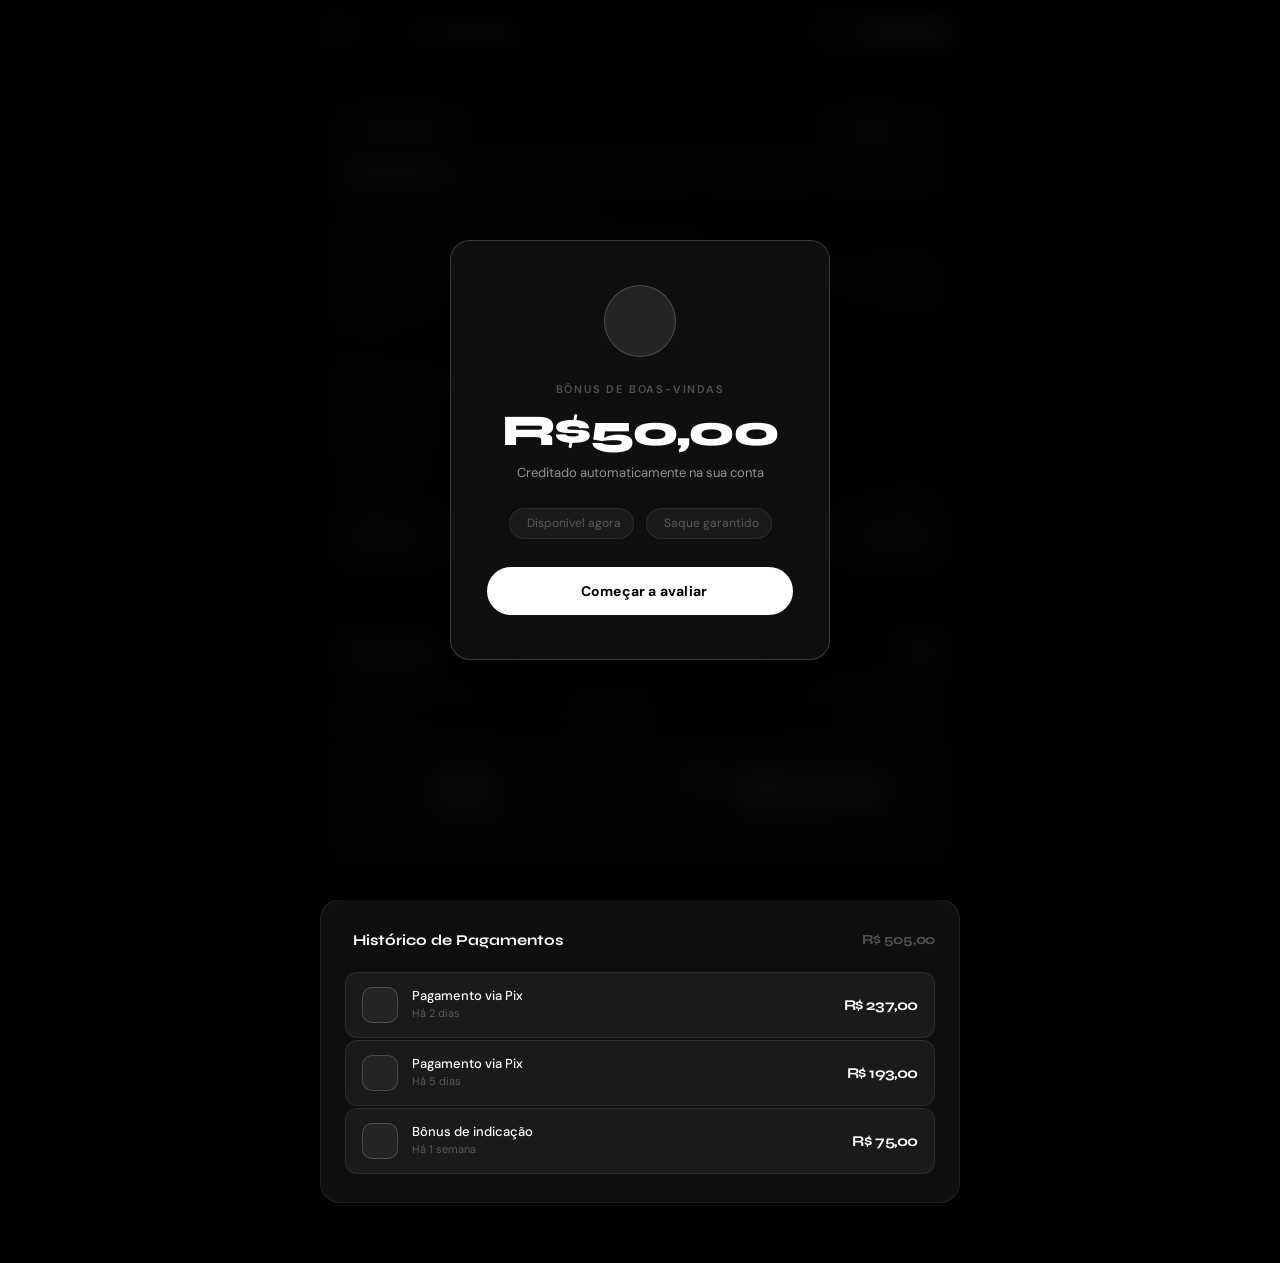
==== index.html @ 30e19999 "att" ====
<!DOCTYPE html>
<html lang="pt-BR">
<head>
  <meta charset="UTF-8" />
  <meta name="viewport" content="width=device-width, initial-scale=1.0" />
  <title>Pesquisa Premiada</title>

  <!-- Google Fonts -->
  <link rel="preconnect" href="https://fonts.googleapis.com" />
  <link rel="preconnect" href="https://fonts.gstatic.com" crossorigin />
  <link href="https://fonts.googleapis.com/css2?family=Syne:wght@400;600;700;800&family=DM+Sans:wght@300;400;500;600&display=swap" rel="stylesheet" />

  <!-- Font Awesome -->
  <link rel="stylesheet" href="https://cdnjs.cloudflare.com/ajax/libs/font-awesome/6.5.0/css/all.min.css" />

  <!-- Remix Icons -->
  <link rel="stylesheet" href="https://cdn.jsdelivr.net/npm/remixicon@4.2.0/fonts/remixicon.css" />

  <!-- Lucide -->
  <script src="https://unpkg.com/lucide@latest/dist/umd/lucide.js"></script>

  <link rel="stylesheet" href="styles.css" />
</head>
<body>

  <!-- ===== HEADER ===== -->
  <header class="header" id="header">
    <div class="header-inner">
      <div class="logo">
        <span class="logo-icon"><i class="ri-medal-line"></i></span>
        <span class="logo-text">Pesquisa <strong>Premiada</strong></span>
      </div>
      <div class="header-right">
        <div class="balance-pill">
          <i class="ri-coin-line balance-icon"></i>
          <span class="balance-label">Saldo</span>
          <span class="balance-amount" id="balanceDisplay">R$50,00</span>
        </div>
      </div>
    </div>
  </header>

  <!-- ===== BONUS POPUP ===== -->
  <div class="overlay" id="bonusOverlay">
    <div class="modal bonus-modal">
      <div class="modal-icon-wrap">
        <i class="ri-gift-2-line"></i>
      </div>
      <p class="modal-label">Bônus de boas-vindas</p>
      <h2 class="modal-amount">R$50,00</h2>
      <p class="modal-sub">Creditado automaticamente na sua conta</p>
      <div class="modal-info-row">
        <div class="modal-info-item">
          <i class="ri-time-line"></i>
          <span>Disponível agora</span>
        </div>
        <div class="modal-info-item">
          <i class="ri-shield-check-line"></i>
          <span>Saque garantido</span>
        </div>
      </div>
      <button class="btn-primary" id="bonusCloseBtn">
        <i class="ri-arrow-right-line"></i>
        Começar a avaliar
      </button>
    </div>
  </div>

  <!-- ===== PER-EVAL REWARD MODAL ===== -->
  <div class="overlay hidden" id="rewardOverlay">
    <div class="modal reward-modal">
      <div class="modal-icon-wrap reward-icon">
        <i class="ri-money-dollar-circle-line"></i>
      </div>
      <p class="modal-label">Saldo atualizado</p>
      <h2 class="modal-amount" id="rewardAmount">R$00,00</h2>
      <p class="modal-sub">Você recebeu pela avaliação</p>
      <div class="reward-progress-mini">
        <div class="rpm-track">
          <div class="rpm-fill" id="rpmFill"></div>
        </div>
        <p class="rpm-label" id="rpmLabel">Avaliação <span id="rpmCurrent">1</span> de 5</p>
      </div>
      <button class="btn-primary" id="rewardCloseBtn">
        <i class="ri-arrow-right-line"></i>
        Próxima avaliação
      </button>
    </div>
  </div>

  <!-- ===== MILESTONE REWARD SCREEN (after 5 evals) ===== -->
  <div class="overlay hidden" id="milestoneOverlay">
    <div class="modal milestone-modal">
      <div class="confetti-container" id="confettiContainer"></div>
      <div class="milestone-badge">
        <i class="ri-award-line"></i>
        <span>5 AVALIAÇÕES CONCLUÍDAS</span>
      </div>
      <div class="modal-icon-wrap milestone-icon">
        <i class="ri-trophy-line"></i>
      </div>
      <h1 class="milestone-title">PARABÉNS!</h1>
      <p class="milestone-subtitle">Seu saldo subiu!</p>
      <div class="milestone-amount-box">
        <p class="milestone-amount-label">Saldo acumulado</p>
        <h2 class="milestone-big-amount" id="milestoneAmount">R$0,00</h2>
      </div>
      <p class="milestone-desc" id="milestoneDesc">
        Você acaba de ganhar <strong id="milestoneEarned">R$0,00</strong> por ter avaliado empresas na plataforma.
      </p>
      <p class="milestone-continue-hint">Para realizar seu saque, continue avaliando!</p>
      <button class="btn-milestone" id="milestoneContinueBtn">
        <i class="ri-arrow-right-circle-line"></i>
        CONTINUAR E GANHAR
      </button>
      <div class="urgency-strip">
        <i class="ri-time-line"></i>
        <span>Seu crédito expira hoje</span>
      </div>
    </div>
  </div>

  <!-- ===== GOAL COMPLETED SCREEN (after 10 evals) ===== -->
  <div class="overlay hidden" id="goalOverlay">
    <div class="modal goal-modal">
      <div class="confetti-container" id="goalConfettiContainer"></div>
      <div class="goal-badge">
        <i class="ri-checkbox-circle-line"></i>
        <span>META BATIDA</span>
      </div>
      <div class="modal-icon-wrap goal-icon">
        <i class="ri-trophy-fill"></i>
      </div>
      <h1 class="goal-title">META BATIDA</h1>
      <p class="goal-subtitle">Saque disponível</p>
      <div class="goal-amount-box">
        <p class="goal-amount-label">Total disponível para saque</p>
        <h2 class="goal-big-amount" id="goalAmount">R$0,00</h2>
        <div class="goal-verified">
          <i class="ri-shield-check-line"></i>
          <span>Valor verificado e aprovado</span>
        </div>
      </div>
      <p class="goal-msg">Você atingiu o valor mínimo para saque. Seu dinheiro está disponível agora!</p>
      <button class="btn-withdraw" id="withdrawBtn">
        <i class="ri-bank-card-2-line"></i>
        SACAR AGORA
      </button>
      <button class="btn-continue-goal" id="goalContinueBtn">
        <i class="ri-add-line"></i>
        Continuar avaliando para ganhar mais
      </button>
    </div>
  </div>

  <!-- ===== LOADING OVERLAY (checkout redirect) ===== -->
  <div class="overlay hidden" id="loadingOverlay">
    <div class="loading-content">
      <div class="loading-ring">
        <div></div><div></div><div></div><div></div>
      </div>
      <p class="loading-title">Processando seu saque</p>
      <p class="loading-sub">Aguarde, estamos liberando seu valor...</p>
      <div class="loading-steps">
        <div class="lstep active" id="lstep1">
          <div class="lstep-dot"></div>
          <span>Verificando identidade</span>
        </div>
        <div class="lstep" id="lstep2">
          <div class="lstep-dot"></div>
          <span>Confirmando saldo</span>
        </div>
        <div class="lstep" id="lstep3">
          <div class="lstep-dot"></div>
          <span>Iniciando transferência</span>
        </div>
      </div>
    </div>
  </div>

  <!-- ===== MAIN ===== -->
  <main class="main-wrapper">

    <!-- EVALUATION CARD -->
    <section class="eval-card" id="evalCard">
      <div class="eval-header">
        <span class="eval-badge">
          <i class="ri-survey-line"></i>
          Avaliação
        </span>
        <div class="eval-header-right">
          <span class="eval-cycle-tag" id="evalCycleTag">Ciclo 1</span>
          <span class="eval-counter" id="evalCounter">1 / 5</span>
        </div>
      </div>

      <!-- CYCLE MINI PROGRESS -->
      <div class="cycle-progress">
        <div class="cycle-dots" id="cycleDots">
          <span class="cdot" data-pos="1"></span>
          <span class="cdot" data-pos="2"></span>
          <span class="cdot" data-pos="3"></span>
          <span class="cdot" data-pos="4"></span>
          <span class="cdot" data-pos="5"></span>
        </div>
        <p class="cycle-hint">Complete 5 avaliações para liberar recompensa</p>
      </div>

      <div class="product-block">
        <div class="product-img-wrap">
          <img src="" alt="Produto" id="productImage" class="product-img" />
          <div class="product-img-skeleton" id="imgSkeleton"></div>
        </div>
        <div class="product-info">
          <p class="product-category" id="productCategory">Categoria</p>
          <h2 class="product-name" id="productName">Carregando...</h2>
          <p class="product-desc" id="productDesc">Descrição do produto aparecerá aqui.</p>
          <div class="product-reward-hint">
            <i class="ri-coins-line"></i>
            <span>Ganhe até <strong id="potentialReward">R$45,00</strong> por esta avaliação</span>
          </div>
        </div>
      </div>

      <!-- STAR RATING -->
      <div class="rating-block">
        <p class="section-label">Como você avalia este produto?</p>
        <div class="stars-row" id="starsRow">
          <span class="star" data-value="1"><i class="ri-star-line"></i></span>
          <span class="star" data-value="2"><i class="ri-star-line"></i></span>
          <span class="star" data-value="3"><i class="ri-star-line"></i></span>
          <span class="star" data-value="4"><i class="ri-star-line"></i></span>
          <span class="star" data-value="5"><i class="ri-star-line"></i></span>
        </div>
        <p class="rating-hint" id="ratingHint">Toque em uma estrela para avaliar</p>
      </div>

      <!-- DYNAMIC QUESTIONS -->
      <div class="questions-block hidden" id="questionsBlock"></div>

      <!-- SUBMIT -->
      <button class="btn-submit" id="submitBtn" disabled>
        <i class="ri-check-double-line"></i>
        <span>Enviar avaliação</span>
      </button>
    </section>

    <!-- PROGRESS SECTION -->
    <section class="progress-section" id="progressSection">
      <div class="progress-header">
        <span class="section-title">
          <i class="ri-bar-chart-grouped-line"></i>
          Progresso
        </span>
        <span class="progress-pct" id="progressPct">0%</span>
      </div>

      <div class="progress-track">
        <div class="progress-fill" id="progressFill" style="width:0%"></div>
        <div class="progress-milestone-marker" style="left:50%">
          <span class="pmm-label">Recompensa</span>
        </div>
      </div>

      <div class="progress-stages">
        <span class="stage active" id="stage0">
          <i class="ri-flag-line"></i> Início
        </span>
        <span class="stage" id="stage1">
          <i class="ri-loader-4-line"></i> Em progresso
        </span>
        <span class="stage" id="stage2">
          <i class="ri-bank-card-2-line"></i> Saque liberado
        </span>
      </div>

      <!-- CIRCULAR METERS -->
      <div class="meters-row">
        <div class="meter-card">
          <svg class="circle-svg" viewBox="0 0 80 80">
            <circle class="circle-bg" cx="40" cy="40" r="32"/>
            <circle class="circle-fg" id="circleEval" cx="40" cy="40" r="32"
              stroke-dasharray="201 201" stroke-dashoffset="201"/>
          </svg>
          <div class="meter-label">
            <span class="meter-val" id="meterEvalPct">0%</span>
            <span class="meter-sub">Avaliações</span>
          </div>
        </div>
        <div class="meter-card">
          <svg class="circle-svg" viewBox="0 0 80 80">
            <circle class="circle-bg" cx="40" cy="40" r="32"/>
            <circle class="circle-fg" id="circleEarn" cx="40" cy="40" r="32"
              stroke-dasharray="201 201" stroke-dashoffset="201"/>
          </svg>
          <div class="meter-label">
            <span class="meter-val" id="meterEarnVal">R$0</span>
            <span class="meter-sub">Ganhos</span>
          </div>
        </div>
      </div>

      <!-- WITHDRAW SECTION (hidden until goal) -->
      <div class="withdraw-section hidden" id="withdrawSection">
        <div class="withdraw-banner" id="withdrawBannerBtn">
          <div class="wb-left">
            <div class="wb-icon">
              <i class="ri-bank-card-2-line"></i>
            </div>
            <div class="wb-info">
              <p class="wb-title">Saque Disponível</p>
              <p class="wb-sub" id="wbSub">Clique para sacar agora</p>
            </div>
          </div>
          <div class="wb-arrow">
            <i class="ri-arrow-right-s-line"></i>
          </div>
        </div>
      </div>

      <!-- CONTINUE BUTTON (shown after milestone) -->
      <button class="btn-continue-eval hidden" id="continueEvalBtn">
        <i class="ri-refresh-line"></i>
        Continuar Avaliando
      </button>
    </section>

    <!-- PAYMENT HISTORY -->
    <section class="history-section">
      <div class="history-header">
        <span class="section-title">
          <i class="ri-history-line"></i>
          Histórico de Pagamentos
        </span>
        <span class="history-total" id="historyTotal">R$505,00</span>
      </div>
      <ul class="history-list" id="historyList"></ul>
    </section>

  </main>

  <!-- LIVE NOTIFICATION STACK -->
  <div class="notif-stack" id="notifStack"></div>

  <script src="script.js"></script>
</body>
</html>
---- styles.css ----
/* =========================================
   PESQUISA PREMIADA — styles.css
   Theme: Premium Black & White SaaS
   ========================================= */

/* --- RESET & BASE --- */
*, *::before, *::after {
  box-sizing: border-box;
  margin: 0;
  padding: 0;
}

:root {
  --bg: #000000;
  --surface: #0f0f0f;
  --surface2: #1a1a1a;
  --surface3: #242424;
  --surface4: #2e2e2e;
  --border: rgba(255,255,255,0.08);
  --border-strong: rgba(255,255,255,0.18);
  --border-accent: rgba(255,255,255,0.35);
  --text: #ffffff;
  --text-secondary: rgba(255,255,255,0.55);
  --text-muted: rgba(255,255,255,0.28);
  --text-faint: rgba(255,255,255,0.14);
  --accent: #ffffff;
  --radius: 20px;
  --radius-sm: 12px;
  --radius-xs: 8px;
  --shadow: 0 8px 40px rgba(0,0,0,0.6);
  --shadow-lg: 0 24px 80px rgba(0,0,0,0.8);
  --shadow-xl: 0 40px 120px rgba(0,0,0,0.9);
  --font-display: 'Syne', sans-serif;
  --font-body: 'DM Sans', sans-serif;
  --transition: 0.25s cubic-bezier(0.4, 0, 0.2, 1);
  --transition-bounce: 0.4s cubic-bezier(0.34, 1.56, 0.64, 1);
}

html { scroll-behavior: smooth; }

body {
  background: var(--bg);
  color: var(--text);
  font-family: var(--font-body);
  font-size: 15px;
  line-height: 1.6;
  min-height: 100vh;
  overflow-x: hidden;
}

.hidden { display: none !important; }

/* =========================================
   HEADER
   ========================================= */
.header {
  position: fixed;
  top: 0;
  left: 0;
  right: 0;
  z-index: 100;
  background: rgba(0,0,0,0.90);
  backdrop-filter: blur(20px);
  -webkit-backdrop-filter: blur(20px);
  border-bottom: 1px solid var(--border);
}

.header-inner {
  max-width: 680px;
  margin: 0 auto;
  padding: 0 20px;
  height: 64px;
  display: flex;
  align-items: center;
  justify-content: space-between;
}

.logo {
  display: flex;
  align-items: center;
  gap: 10px;
}

.logo-icon {
  width: 36px;
  height: 36px;
  background: var(--surface2);
  border: 1px solid var(--border-strong);
  border-radius: 10px;
  display: flex;
  align-items: center;
  justify-content: center;
  font-size: 17px;
  color: var(--text);
}

.logo-text {
  font-family: var(--font-display);
  font-size: 16px;
  font-weight: 400;
  letter-spacing: -0.3px;
  color: var(--text-secondary);
}

.logo-text strong {
  color: var(--text);
  font-weight: 700;
}

.header-right {
  display: flex;
  align-items: center;
  gap: 10px;
}

.balance-pill {
  display: flex;
  align-items: center;
  gap: 8px;
  background: var(--surface2);
  border: 1px solid var(--border-strong);
  border-radius: 100px;
  padding: 7px 16px 7px 12px;
  transition: border-color var(--transition);
}

.balance-pill.bump {
  border-color: rgba(255,255,255,0.4);
}

.balance-icon {
  font-size: 15px;
  color: var(--text-secondary);
}

.balance-label {
  font-size: 11px;
  color: var(--text-muted);
  font-weight: 500;
  letter-spacing: 0.5px;
  text-transform: uppercase;
}

.balance-amount {
  font-family: var(--font-display);
  font-size: 15px;
  font-weight: 700;
  color: var(--text);
  letter-spacing: -0.3px;
  transition: all var(--transition);
}

.balance-amount.flash {
  color: #fff;
  text-shadow: 0 0 24px rgba(255,255,255,0.8);
}

/* =========================================
   OVERLAY & MODALS
   ========================================= */
.overlay {
  position: fixed;
  inset: 0;
  z-index: 500;
  background: rgba(0,0,0,0.88);
  backdrop-filter: blur(12px);
  -webkit-backdrop-filter: blur(12px);
  display: flex;
  align-items: center;
  justify-content: center;
  padding: 20px;
  animation: fadeIn 0.3s ease;
  overflow-y: auto;
}

@keyframes fadeIn {
  from { opacity: 0; }
  to   { opacity: 1; }
}

.modal {
  background: var(--surface);
  border: 1px solid var(--border-strong);
  border-radius: var(--radius);
  padding: 44px 36px;
  text-align: center;
  max-width: 380px;
  width: 100%;
  box-shadow: var(--shadow-lg);
  animation: modalIn 0.4s var(--transition-bounce);
  position: relative;
  overflow: hidden;
}

@keyframes modalIn {
  from { opacity: 0; transform: scale(0.82) translateY(24px); }
  to   { opacity: 1; transform: scale(1) translateY(0); }
}

.modal-icon-wrap {
  width: 72px;
  height: 72px;
  margin: 0 auto 24px;
  background: var(--surface3);
  border: 1px solid var(--border-strong);
  border-radius: 50%;
  display: flex;
  align-items: center;
  justify-content: center;
  font-size: 30px;
  color: var(--text);
}

.modal-icon-wrap.reward-icon {
  animation: pulseGlow 2s ease infinite;
}

@keyframes pulseGlow {
  0%, 100% { box-shadow: 0 0 0 0 rgba(255,255,255,0.15); }
  50%       { box-shadow: 0 0 0 18px rgba(255,255,255,0); }
}

.modal-label {
  font-size: 11px;
  font-weight: 600;
  letter-spacing: 1.8px;
  text-transform: uppercase;
  color: var(--text-muted);
  margin-bottom: 10px;
}

.modal-amount {
  font-family: var(--font-display);
  font-size: 44px;
  font-weight: 800;
  color: var(--text);
  letter-spacing: -2px;
  line-height: 1;
  margin-bottom: 10px;
}

.modal-sub {
  font-size: 13px;
  color: var(--text-secondary);
  margin-bottom: 24px;
}

.modal-info-row {
  display: flex;
  gap: 12px;
  margin-bottom: 28px;
  justify-content: center;
}

.modal-info-item {
  display: flex;
  align-items: center;
  gap: 5px;
  font-size: 12px;
  color: var(--text-muted);
  background: var(--surface2);
  border: 1px solid var(--border);
  border-radius: 100px;
  padding: 5px 12px;
}

/* REWARD MODAL mini progress */
.reward-progress-mini {
  margin-bottom: 24px;
}

.rpm-track {
  width: 100%;
  height: 4px;
  background: var(--surface3);
  border-radius: 100px;
  overflow: hidden;
  margin-bottom: 8px;
}

.rpm-fill {
  height: 100%;
  background: var(--text);
  border-radius: 100px;
  transition: width 0.6s ease;
}

.rpm-label {
  font-size: 12px;
  color: var(--text-muted);
  text-align: center;
}

/* =========================================
   BUTTONS
   ========================================= */
.btn-primary {
  display: inline-flex;
  align-items: center;
  justify-content: center;
  gap: 8px;
  background: var(--text);
  color: var(--bg);
  border: none;
  border-radius: 100px;
  padding: 15px 32px;
  font-family: var(--font-body);
  font-size: 14px;
  font-weight: 700;
  cursor: pointer;
  transition: all var(--transition);
  width: 100%;
  letter-spacing: 0.2px;
}

.btn-primary:hover {
  background: rgba(255,255,255,0.88);
  transform: translateY(-1px);
  box-shadow: 0 10px 28px rgba(255,255,255,0.14);
}

.btn-primary:active { transform: translateY(0); }

.btn-submit {
  display: flex;
  align-items: center;
  justify-content: center;
  gap: 10px;
  width: 100%;
  background: var(--text);
  color: var(--bg);
  border: none;
  border-radius: 100px;
  padding: 17px 32px;
  font-family: var(--font-body);
  font-size: 15px;
  font-weight: 700;
  cursor: pointer;
  transition: all var(--transition);
  letter-spacing: 0.3px;
}

.btn-submit:hover:not(:disabled) {
  background: rgba(255,255,255,0.88);
  transform: translateY(-1px);
  box-shadow: 0 10px 36px rgba(255,255,255,0.18);
}

.btn-submit:active:not(:disabled) { transform: translateY(0); }

.btn-submit:disabled {
  background: var(--surface3);
  color: var(--text-faint);
  cursor: not-allowed;
  transform: none;
  box-shadow: none;
}

/* =========================================
   MILESTONE MODAL
   ========================================= */
.milestone-modal, .goal-modal {
  max-width: 420px;
  padding: 40px 32px 36px;
}

.milestone-badge, .goal-badge {
  display: inline-flex;
  align-items: center;
  gap: 6px;
  font-size: 10px;
  font-weight: 700;
  letter-spacing: 2px;
  text-transform: uppercase;
  border-radius: 100px;
  padding: 6px 14px;
  margin-bottom: 24px;
}

.milestone-badge {
  background: var(--surface3);
  border: 1px solid var(--border-strong);
  color: var(--text-secondary);
}

.goal-badge {
  background: var(--text);
  color: var(--bg);
}

.milestone-icon, .goal-icon {
  width: 92px;
  height: 92px;
  font-size: 42px;
  margin: 0 auto 20px;
  animation: trophyBounce 2.5s ease infinite;
}

@keyframes trophyBounce {
  0%, 100% { transform: scale(1); box-shadow: 0 0 0 0 rgba(255,255,255,0.2); }
  50%       { transform: scale(1.06); box-shadow: 0 0 0 20px rgba(255,255,255,0); }
}

.milestone-title, .goal-title {
  font-family: var(--font-display);
  font-size: 32px;
  font-weight: 800;
  color: var(--text);
  letter-spacing: -3px;
  line-height: 1;
  margin-bottom: 6px;
}

.milestone-subtitle, .goal-subtitle {
  font-size: 15px;
  color: var(--text-secondary);
  font-weight: 500;
  margin-bottom: 28px;
}

.milestone-amount-box, .goal-amount-box {
  background: var(--surface2);
  border: 1px solid var(--border-strong);
  border-radius: var(--radius-sm);
  padding: 22px 24px;
  margin-bottom: 20px;
  width: 100%;
  position: relative;
}

.milestone-amount-label, .goal-amount-label {
  font-size: 11px;
  font-weight: 600;
  letter-spacing: 1.5px;
  text-transform: uppercase;
  color: var(--text-muted);
  margin-bottom: 8px;
}

.milestone-big-amount, .goal-big-amount {
  font-family: var(--font-display);
  font-size: 36px;
  font-weight: 800;
  color: var(--text);
  letter-spacing: -3px;
  line-height: 1;
}

.goal-verified {
  display: flex;
  align-items: center;
  justify-content: center;
  gap: 5px;
  font-size: 11px;
  color: var(--text-muted);
  margin-top: 10px;
}

.milestone-desc {
  font-size: 14px;
  color: var(--text-secondary);
  line-height: 1.6;
  margin-bottom: 10px;
}

.milestone-desc strong {
  color: var(--text);
}

.milestone-continue-hint {
  font-size: 13px;
  color: var(--text-muted);
  margin-bottom: 28px;
}

.goal-msg {
  font-size: 14px;
  color: var(--text-secondary);
  line-height: 1.6;
  margin-bottom: 28px;
}

.btn-milestone {
  display: inline-flex;
  align-items: center;
  justify-content: center;
  gap: 10px;
  background: var(--text);
  color: var(--bg);
  border: none;
  border-radius: 100px;
  padding: 18px 32px;
  font-family: var(--font-display);
  font-size: 15px;
  font-weight: 800;
  letter-spacing: 0.5px;
  cursor: pointer;
  transition: all var(--transition);
  width: 100%;
  margin-bottom: 16px;
}

.btn-milestone:hover {
  background: rgba(255,255,255,0.9);
  transform: translateY(-2px);
  box-shadow: 0 14px 44px rgba(255,255,255,0.22);
}

.btn-milestone:active { transform: translateY(0); }

.btn-withdraw {
  display: inline-flex;
  align-items: center;
  justify-content: center;
  gap: 10px;
  width: 100%;
  background: var(--text);
  color: var(--bg);
  border: none;
  border-radius: 100px;
  padding: 20px 32px;
  font-family: var(--font-display);
  font-size: 16px;
  font-weight: 800;
  letter-spacing: 0.5px;
  cursor: pointer;
  transition: all var(--transition);
  margin-bottom: 12px;
  position: relative;
  overflow: hidden;
}

.btn-withdraw::after {
  content: '';
  position: absolute;
  inset: 0;
  background: linear-gradient(90deg,
    transparent 0%, rgba(0,0,0,0.06) 50%, transparent 100%);
  background-size: 200% 100%;
  animation: shimmerBtnAnim 2.2s ease infinite;
}

@keyframes shimmerBtnAnim {
  0%   { background-position: -200% 0; }
  100% { background-position: 200% 0; }
}

.btn-withdraw:hover {
  transform: translateY(-2px);
  box-shadow: 0 18px 54px rgba(255,255,255,0.28);
}

.btn-continue-goal {
  display: inline-flex;
  align-items: center;
  justify-content: center;
  gap: 8px;
  background: transparent;
  border: 1px solid var(--border-strong);
  color: var(--text-secondary);
  border-radius: 100px;
  padding: 14px 24px;
  font-family: var(--font-body);
  font-size: 13px;
  font-weight: 500;
  cursor: pointer;
  transition: all var(--transition);
  width: 100%;
}

.btn-continue-goal:hover {
  color: var(--text);
  border-color: var(--border-accent);
  background: rgba(255,255,255,0.03);
}

.urgency-strip {
  display: inline-flex;
  align-items: center;
  justify-content: center;
  gap: 6px;
  font-size: 12px;
  color: var(--text-muted);
  border: 1px solid var(--border);
  border-radius: 100px;
  padding: 7px 16px;
  width: 100%;
}

/* =========================================
   CONFETTI
   ========================================= */
.confetti-container {
  position: absolute;
  inset: 0;
  pointer-events: none;
  overflow: hidden;
  z-index: 0;
}

.confetti-piece {
  position: absolute;
  top: -14px;
  border-radius: 2px;
  animation: confettiFall linear forwards;
  opacity: 0.9;
}

@keyframes confettiFall {
  0%   { transform: translateY(0) rotate(0deg); opacity: 1; }
  80%  { opacity: 0.8; }
  100% { transform: translateY(600px) rotate(780deg); opacity: 0; }
}

/* =========================================
   LOADING OVERLAY
   ========================================= */
.loading-content {
  display: flex;
  flex-direction: column;
  align-items: center;
  gap: 20px;
  text-align: center;
}

.loading-ring {
  display: inline-block;
  position: relative;
  width: 64px;
  height: 64px;
}

.loading-ring div {
  box-sizing: border-box;
  display: block;
  position: absolute;
  width: 52px;
  height: 52px;
  margin: 6px;
  border: 3px solid transparent;
  border-top-color: var(--text);
  border-radius: 50%;
  animation: ringRotate 1s cubic-bezier(0.5, 0, 0.5, 1) infinite;
}

.loading-ring div:nth-child(1) { animation-delay: -0.3s; }
.loading-ring div:nth-child(2) { animation-delay: -0.2s; border-top-color: rgba(255,255,255,0.5); }
.loading-ring div:nth-child(3) { animation-delay: -0.1s; border-top-color: rgba(255,255,255,0.25); }

@keyframes ringRotate {
  0%   { transform: rotate(0deg); }
  100% { transform: rotate(360deg); }
}

.loading-title {
  font-family: var(--font-display);
  font-size: 22px;
  font-weight: 700;
  color: var(--text);
  letter-spacing: -0.5px;
}

.loading-sub {
  font-size: 13px;
  color: var(--text-muted);
  margin-top: -10px;
}

.loading-steps {
  display: flex;
  flex-direction: column;
  gap: 14px;
  margin-top: 8px;
  text-align: left;
  min-width: 220px;
}

.lstep {
  display: flex;
  align-items: center;
  gap: 12px;
  font-size: 13px;
  color: var(--text-muted);
  transition: color var(--transition);
}

.lstep.active { color: var(--text); }

.lstep-dot {
  width: 8px;
  height: 8px;
  border-radius: 50%;
  background: var(--surface3);
  border: 1px solid var(--border-strong);
  flex-shrink: 0;
  transition: all var(--transition);
}

.lstep.active .lstep-dot {
  background: var(--text);
  box-shadow: 0 0 12px rgba(255,255,255,0.4);
}

.lstep.done .lstep-dot {
  background: var(--text-secondary);
}

/* =========================================
   MAIN WRAPPER
   ========================================= */
.main-wrapper {
  max-width: 680px;
  margin: 0 auto;
  padding: 88px 20px 60px;
  display: flex;
  flex-direction: column;
  gap: 20px;
}

/* =========================================
   EVALUATION CARD
   ========================================= */
.eval-card {
  background: var(--surface);
  border: 1px solid var(--border);
  border-radius: var(--radius);
  padding: 28px 24px;
  display: flex;
  flex-direction: column;
  gap: 22px;
  box-shadow: var(--shadow);
  transition: opacity 0.3s ease, transform 0.3s ease;
}

.eval-card.transitioning {
  opacity: 0;
  transform: translateY(10px);
}

.eval-header {
  display: flex;
  align-items: center;
  justify-content: space-between;
}

.eval-badge {
  display: inline-flex;
  align-items: center;
  gap: 6px;
  font-size: 11px;
  font-weight: 600;
  letter-spacing: 1.2px;
  text-transform: uppercase;
  color: var(--text-secondary);
  background: var(--surface2);
  border: 1px solid var(--border);
  border-radius: 100px;
  padding: 5px 12px;
}

.eval-header-right {
  display: flex;
  align-items: center;
  gap: 8px;
}

.eval-cycle-tag {
  font-size: 10px;
  font-weight: 600;
  letter-spacing: 1px;
  text-transform: uppercase;
  color: var(--text-muted);
  background: var(--surface3);
  border: 1px solid var(--border);
  border-radius: 100px;
  padding: 3px 10px;
}

.eval-counter {
  font-size: 12px;
  color: var(--text-muted);
  font-weight: 600;
  font-family: var(--font-display);
  letter-spacing: -0.3px;
}

/* CYCLE DOTS */
.cycle-progress {
  display: flex;
  flex-direction: column;
  gap: 8px;
}

.cycle-dots {
  display: flex;
  gap: 8px;
  align-items: center;
}

.cdot {
  flex: 1;
  height: 4px;
  background: var(--surface3);
  border-radius: 100px;
  transition: all 0.4s ease;
  position: relative;
  overflow: hidden;
}

.cdot::after {
  content: '';
  position: absolute;
  inset: 0;
  background: var(--text);
  border-radius: 100px;
  transform: scaleX(0);
  transform-origin: left;
  transition: transform 0.4s ease;
}

.cdot.filled::after { transform: scaleX(1); }
.cdot.current::after {
  transform: scaleX(1);
  background: linear-gradient(90deg, var(--text) 70%, rgba(255,255,255,0.4) 100%);
  animation: dotPulse 1s ease infinite alternate;
}

@keyframes dotPulse {
  from { opacity: 0.8; }
  to   { opacity: 1; }
}

.cycle-hint {
  font-size: 11px;
  color: var(--text-muted);
}

/* PRODUCT BLOCK */
.product-block {
  display: flex;
  gap: 18px;
  align-items: flex-start;
}

.product-img-wrap {
  position: relative;
  flex-shrink: 0;
  width: 96px;
  height: 96px;
  border-radius: var(--radius-sm);
  overflow: hidden;
  background: var(--surface2);
  border: 1px solid var(--border);
}

.product-img {
  width: 100%;
  height: 100%;
  object-fit: cover;
  display: block;
  transition: opacity var(--transition);
}

.product-img-skeleton {
  position: absolute;
  inset: 0;
  background: linear-gradient(90deg,
    var(--surface2) 25%, var(--surface3) 50%, var(--surface2) 75%);
  background-size: 200% 100%;
  animation: shimmer 1.4s infinite;
}

.product-img-skeleton.done { display: none; }

@keyframes shimmer {
  0%   { background-position: -200% 0; }
  100% { background-position: 200% 0; }
}

.product-info {
  flex: 1;
  min-width: 0;
}

.product-category {
  font-size: 11px;
  font-weight: 600;
  letter-spacing: 1.2px;
  text-transform: uppercase;
  color: var(--text-muted);
  margin-bottom: 5px;
}

.product-name {
  font-family: var(--font-display);
  font-size: 17px;
  font-weight: 700;
  color: var(--text);
  letter-spacing: -0.4px;
  line-height: 1.25;
  margin-bottom: 7px;
}

.product-desc {
  font-size: 13px;
  color: var(--text-secondary);
  line-height: 1.5;
  margin-bottom: 10px;
}

.product-reward-hint {
  display: inline-flex;
  align-items: center;
  gap: 6px;
  font-size: 12px;
  color: var(--text-muted);
  background: var(--surface2);
  border: 1px solid var(--border);
  border-radius: 100px;
  padding: 4px 10px;
}

.product-reward-hint strong {
  color: var(--text);
}

/* RATING */
.rating-block {
  display: flex;
  flex-direction: column;
  gap: 14px;
}

.section-label {
  font-size: 13px;
  font-weight: 500;
  color: var(--text-secondary);
}

.stars-row {
  display: flex;
  gap: 10px;
  align-items: center;
}

.star {
  width: 44px;
  height: 44px;
  display: flex;
  align-items: center;
  justify-content: center;
  border-radius: 12px;
  background: var(--surface2);
  border: 1px solid var(--border);
  font-size: 22px;
  color: var(--text-muted);
  cursor: pointer;
  transition: all var(--transition);
  user-select: none;
}

.star:hover, .star.hovered {
  background: var(--surface3);
  border-color: var(--border-strong);
  color: var(--text-secondary);
  transform: scale(1.06);
}

.star.active {
  background: var(--text);
  border-color: var(--text);
  color: var(--bg);
  transform: scale(1.08);
}

.star.active i { font-weight: 900; }

.rating-hint {
  font-size: 12px;
  color: var(--text-muted);
  min-height: 18px;
}

/* QUESTIONS BLOCK */
.questions-block {
  display: flex;
  flex-direction: column;
  gap: 20px;
  animation: fadeUp 0.35s ease;
}

@keyframes fadeUp {
  from { opacity: 0; transform: translateY(12px); }
  to   { opacity: 1; transform: translateY(0); }
}

.question-item {
  display: flex;
  flex-direction: column;
  gap: 10px;
}

.question-text {
  font-size: 14px;
  font-weight: 500;
  color: var(--text);
}

.options-row {
  display: flex;
  flex-wrap: wrap;
  gap: 8px;
}

.option-btn {
  background: var(--surface2);
  border: 1px solid var(--border);
  border-radius: 100px;
  padding: 9px 18px;
  font-family: var(--font-body);
  font-size: 13px;
  font-weight: 500;
  color: var(--text-secondary);
  cursor: pointer;
  transition: all var(--transition);
  white-space: nowrap;
}

.option-btn:hover {
  border-color: var(--border-strong);
  color: var(--text);
  background: var(--surface3);
}

.option-btn.selected {
  border-color: var(--text);
  color: var(--text);
  background: rgba(255,255,255,0.06);
}

/* =========================================
   PROGRESS SECTION
   ========================================= */
.progress-section {
  background: var(--surface);
  border: 1px solid var(--border);
  border-radius: var(--radius);
  padding: 28px 24px;
  display: flex;
  flex-direction: column;
  gap: 20px;
  box-shadow: var(--shadow);
}

.progress-header {
  display: flex;
  align-items: center;
  justify-content: space-between;
}

.section-title {
  display: flex;
  align-items: center;
  gap: 8px;
  font-family: var(--font-display);
  font-size: 15px;
  font-weight: 700;
  color: var(--text);
}

.section-title i { color: var(--text-secondary); }

.progress-pct {
  font-family: var(--font-display);
  font-size: 15px;
  font-weight: 700;
  color: var(--text);
  letter-spacing: -0.3px;
}

.progress-track {
  width: 100%;
  height: 7px;
  background: var(--surface3);
  border-radius: 100px;
  overflow: visible;
  position: relative;
}

.progress-fill {
  height: 100%;
  background: var(--text);
  border-radius: 100px;
  transition: width 0.8s cubic-bezier(0.4, 0, 0.2, 1);
  position: relative;
  z-index: 1;
}

.progress-milestone-marker {
  position: absolute;
  top: -4px;
  transform: translateX(-50%);
  z-index: 2;
}

.progress-milestone-marker::before {
  content: '';
  display: block;
  width: 2px;
  height: 15px;
  background: var(--border-strong);
  margin: 0 auto 3px;
  border-radius: 1px;
}

.pmm-label {
  font-size: 9px;
  font-weight: 600;
  letter-spacing: 0.8px;
  text-transform: uppercase;
  color: var(--text-muted);
  white-space: nowrap;
  transform: translateX(-50%);
  display: block;
}

.progress-stages {
  display: flex;
  align-items: center;
  justify-content: space-between;
  gap: 6px;
}

.stage {
  display: flex;
  align-items: center;
  gap: 5px;
  font-size: 11px;
  font-weight: 600;
  letter-spacing: 0.3px;
  color: var(--text-muted);
  transition: color var(--transition);
}

.stage.active { color: var(--text); }
.stage i { font-size: 13px; }

/* METERS */
.meters-row {
  display: grid;
  grid-template-columns: 1fr 1fr;
  gap: 16px;
}

.meter-card {
  background: var(--surface2);
  border: 1px solid var(--border);
  border-radius: var(--radius-sm);
  padding: 20px;
  display: flex;
  align-items: center;
  gap: 16px;
}

.circle-svg {
  width: 60px;
  height: 60px;
  transform: rotate(-90deg);
  flex-shrink: 0;
}

.circle-bg {
  fill: none;
  stroke: var(--surface3);
  stroke-width: 5;
}

.circle-fg {
  fill: none;
  stroke: var(--text);
  stroke-width: 5;
  stroke-linecap: round;
  transition: stroke-dashoffset 0.9s cubic-bezier(0.4, 0, 0.2, 1);
}

.meter-label {
  display: flex;
  flex-direction: column;
  gap: 3px;
}

.meter-val {
  font-family: var(--font-display);
  font-size: 20px;
  font-weight: 800;
  color: var(--text);
  letter-spacing: -0.8px;
  line-height: 1;
}

.meter-sub {
  font-size: 11px;
  font-weight: 500;
  color: var(--text-muted);
  text-transform: uppercase;
  letter-spacing: 0.6px;
}

/* WITHDRAW BANNER */
.withdraw-section {
  animation: fadeUp 0.4s ease;
}

.withdraw-banner {
  display: flex;
  align-items: center;
  justify-content: space-between;
  background: var(--text);
  border-radius: var(--radius-sm);
  padding: 16px 18px;
  cursor: pointer;
  transition: all var(--transition);
  border: 1px solid transparent;
}

.withdraw-banner:hover {
  background: rgba(255,255,255,0.9);
  transform: translateY(-1px);
  box-shadow: 0 8px 32px rgba(255,255,255,0.15);
}

.wb-left {
  display: flex;
  align-items: center;
  gap: 14px;
}

.wb-icon {
  width: 40px;
  height: 40px;
  background: rgba(0,0,0,0.1);
  border-radius: 10px;
  display: flex;
  align-items: center;
  justify-content: center;
  font-size: 18px;
  color: #000;
  flex-shrink: 0;
}

.wb-info { text-align: left; }

.wb-title {
  font-family: var(--font-display);
  font-size: 14px;
  font-weight: 800;
  color: #000;
  letter-spacing: -0.2px;
  line-height: 1.2;
}

.wb-sub {
  font-size: 12px;
  color: rgba(0,0,0,0.55);
}

.wb-arrow {
  font-size: 22px;
  color: rgba(0,0,0,0.4);
}

/* CONTINUE EVAL BUTTON */
.btn-continue-eval {
  display: inline-flex;
  align-items: center;
  justify-content: center;
  gap: 8px;
  background: transparent;
  border: 1px solid var(--border-strong);
  color: var(--text-secondary);
  border-radius: 100px;
  padding: 13px 24px;
  font-family: var(--font-body);
  font-size: 13px;
  font-weight: 500;
  cursor: pointer;
  transition: all var(--transition);
  width: 100%;
  animation: fadeUp 0.4s ease;
}

.btn-continue-eval:hover {
  color: var(--text);
  border-color: var(--border-accent);
  background: rgba(255,255,255,0.03);
}

/* =========================================
   HISTORY SECTION
   ========================================= */
.history-section {
  background: var(--surface);
  border: 1px solid var(--border);
  border-radius: var(--radius);
  padding: 28px 24px;
  box-shadow: var(--shadow);
}

.history-header {
  display: flex;
  align-items: center;
  justify-content: space-between;
  margin-bottom: 20px;
}

.history-total {
  font-family: var(--font-display);
  font-size: 14px;
  font-weight: 700;
  color: var(--text-muted);
  letter-spacing: -0.3px;
}

.history-list {
  list-style: none;
  display: flex;
  flex-direction: column;
  gap: 2px;
}

.history-item {
  display: flex;
  align-items: center;
  gap: 14px;
  padding: 14px 16px;
  background: var(--surface2);
  border: 1px solid var(--border);
  border-radius: var(--radius-sm);
  animation: slideIn 0.4s var(--transition-bounce);
  transition: background var(--transition);
}

.history-item:hover { background: var(--surface3); }

.history-icon {
  width: 36px;
  height: 36px;
  background: var(--surface3);
  border: 1px solid var(--border-strong);
  border-radius: 10px;
  display: flex;
  align-items: center;
  justify-content: center;
  font-size: 16px;
  color: var(--text-secondary);
  flex-shrink: 0;
}

.history-info { flex: 1; }

.history-name {
  font-size: 13px;
  font-weight: 500;
  color: var(--text);
  line-height: 1.3;
}

.history-date {
  font-size: 11px;
  color: var(--text-muted);
}

.history-value {
  font-family: var(--font-display);
  font-size: 15px;
  font-weight: 700;
  color: var(--text);
  letter-spacing: -0.4px;
}

/* =========================================
   LIVE NOTIFICATIONS
   ========================================= */
.notif-stack {
  position: fixed;
  bottom: 24px;
  left: 24px;
  z-index: 300;
  display: flex;
  flex-direction: column-reverse;
  gap: 10px;
  max-width: 300px;
  pointer-events: none;
}

.notif {
  display: flex;
  align-items: center;
  gap: 12px;
  background: var(--surface);
  border: 1px solid var(--border-strong);
  border-radius: var(--radius-sm);
  padding: 12px 16px;
  box-shadow: 0 8px 32px rgba(0,0,0,0.7);
  animation: slideIn 0.35s cubic-bezier(0.34, 1.56, 0.64, 1) forwards;
  pointer-events: auto;
}

.notif.out { animation: slideOut 0.3s ease forwards; }

@keyframes slideIn {
  from { opacity: 0; transform: translateX(-30px) scale(0.95); }
  to   { opacity: 1; transform: translateX(0) scale(1); }
}

@keyframes slideOut {
  from { opacity: 1; transform: translateX(0); }
  to   { opacity: 0; transform: translateX(-30px); }
}

.notif-icon {
  width: 32px;
  height: 32px;
  background: var(--surface3);
  border-radius: 9px;
  display: flex;
  align-items: center;
  justify-content: center;
  font-size: 15px;
  color: var(--text-secondary);
  flex-shrink: 0;
}

.notif-text {
  font-size: 12px;
  font-weight: 500;
  color: var(--text);
  line-height: 1.45;
}

.notif-text span {
  color: var(--text-secondary);
  font-weight: 400;
}

/* =========================================
   RESPONSIVE
   ========================================= */
@media (max-width: 480px) {
  .main-wrapper {
    padding: 80px 14px 50px;
    gap: 14px;
  }

  .eval-card,
  .progress-section,
  .history-section {
    padding: 22px 18px;
    border-radius: 16px;
  }

  .product-block {
    flex-direction: column;
    gap: 16px;
  }

  .product-img-wrap {
    width: 100%;
    height: 180px;
  }

  .modal {
    padding: 36px 24px;
  }

  .modal-amount {
    font-size: 36px;
  }

  .milestone-title, .goal-title {
    font-size: 28px;
  }

  .milestone-big-amount, .goal-big-amount {
    font-size: 32px;
  }

  .stars-row { gap: 7px; }

  .star {
    width: 40px;
    height: 40px;
    font-size: 20px;
  }

  .progress-stages {
    flex-direction: column;
    align-items: flex-start;
    gap: 8px;
  }

  .notif-stack {
    bottom: 16px;
    left: 14px;
    right: 14px;
    max-width: none;
  }

  .meters-row { grid-template-columns: 1fr; }

  .header-inner { padding: 0 14px; }
  .balance-label { display: none; }

  .milestone-modal, .goal-modal {
    padding: 32px 22px 28px;
  }
}
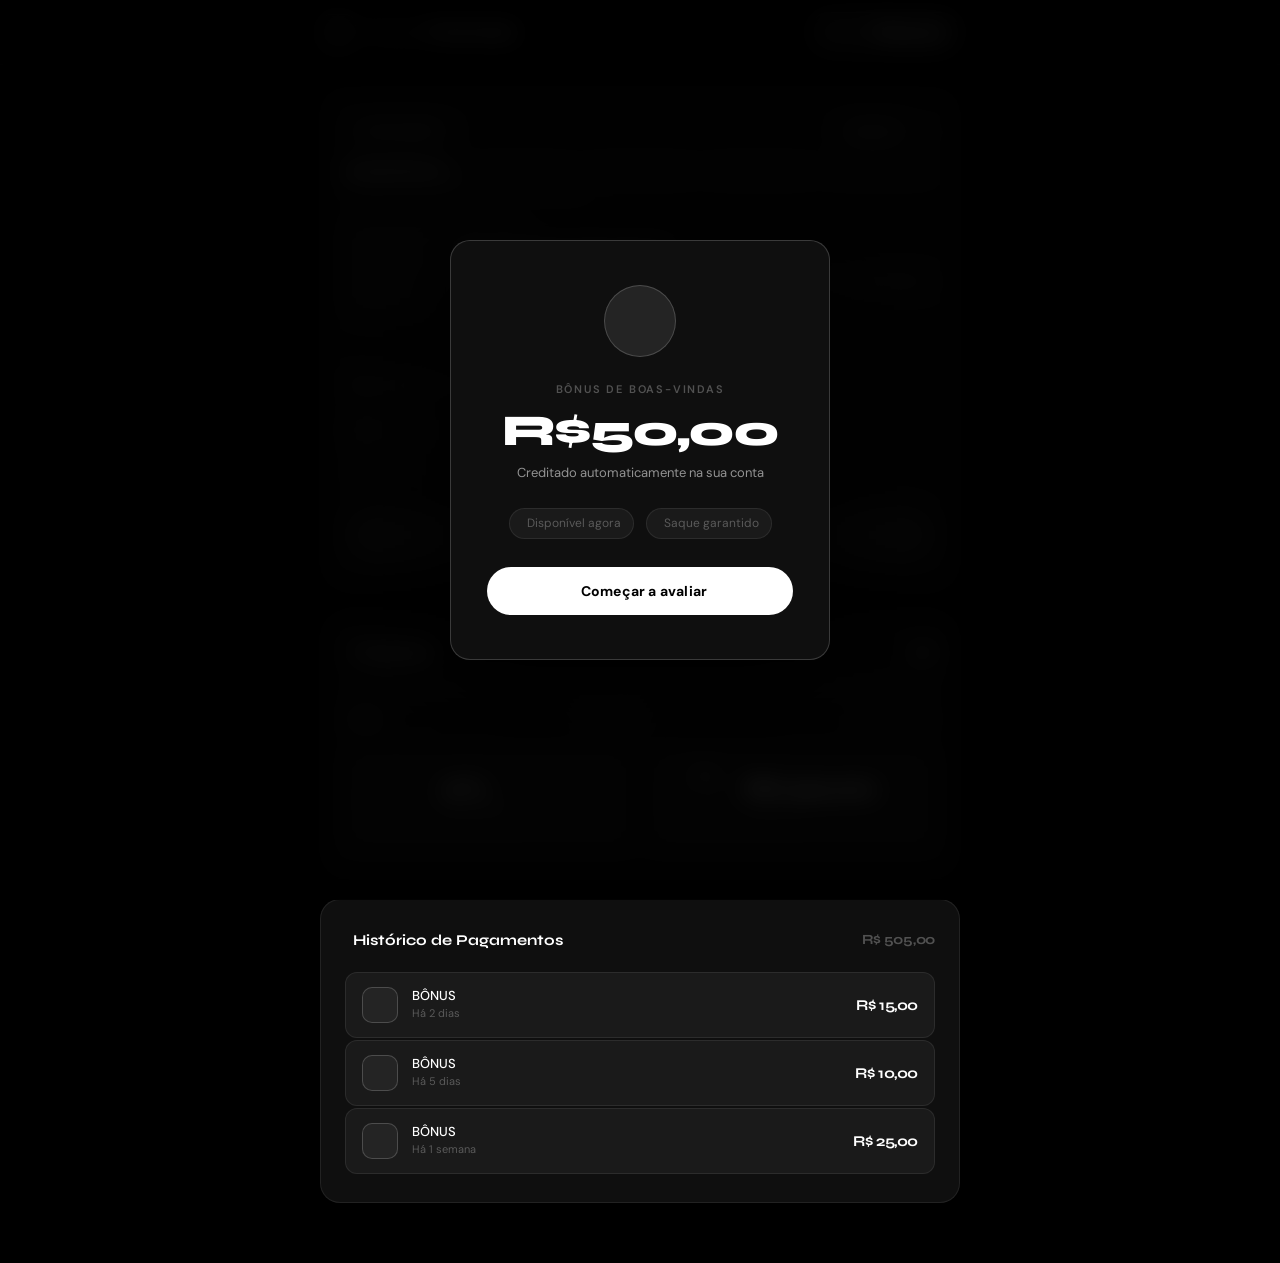
==== commit 8c22b8ba: "att" ====
--- a/index.html
+++ b/index.html
@@ -332,7 +332,7 @@
           <i class="ri-history-line"></i>
           Histórico de Pagamentos
         </span>
-        <span class="history-total" id="historyTotal">R$505,00</span>
+        <span class="history-total" id="historyTotal">R$50,00</span>
       </div>
       <ul class="history-list" id="historyList"></ul>
     </section>
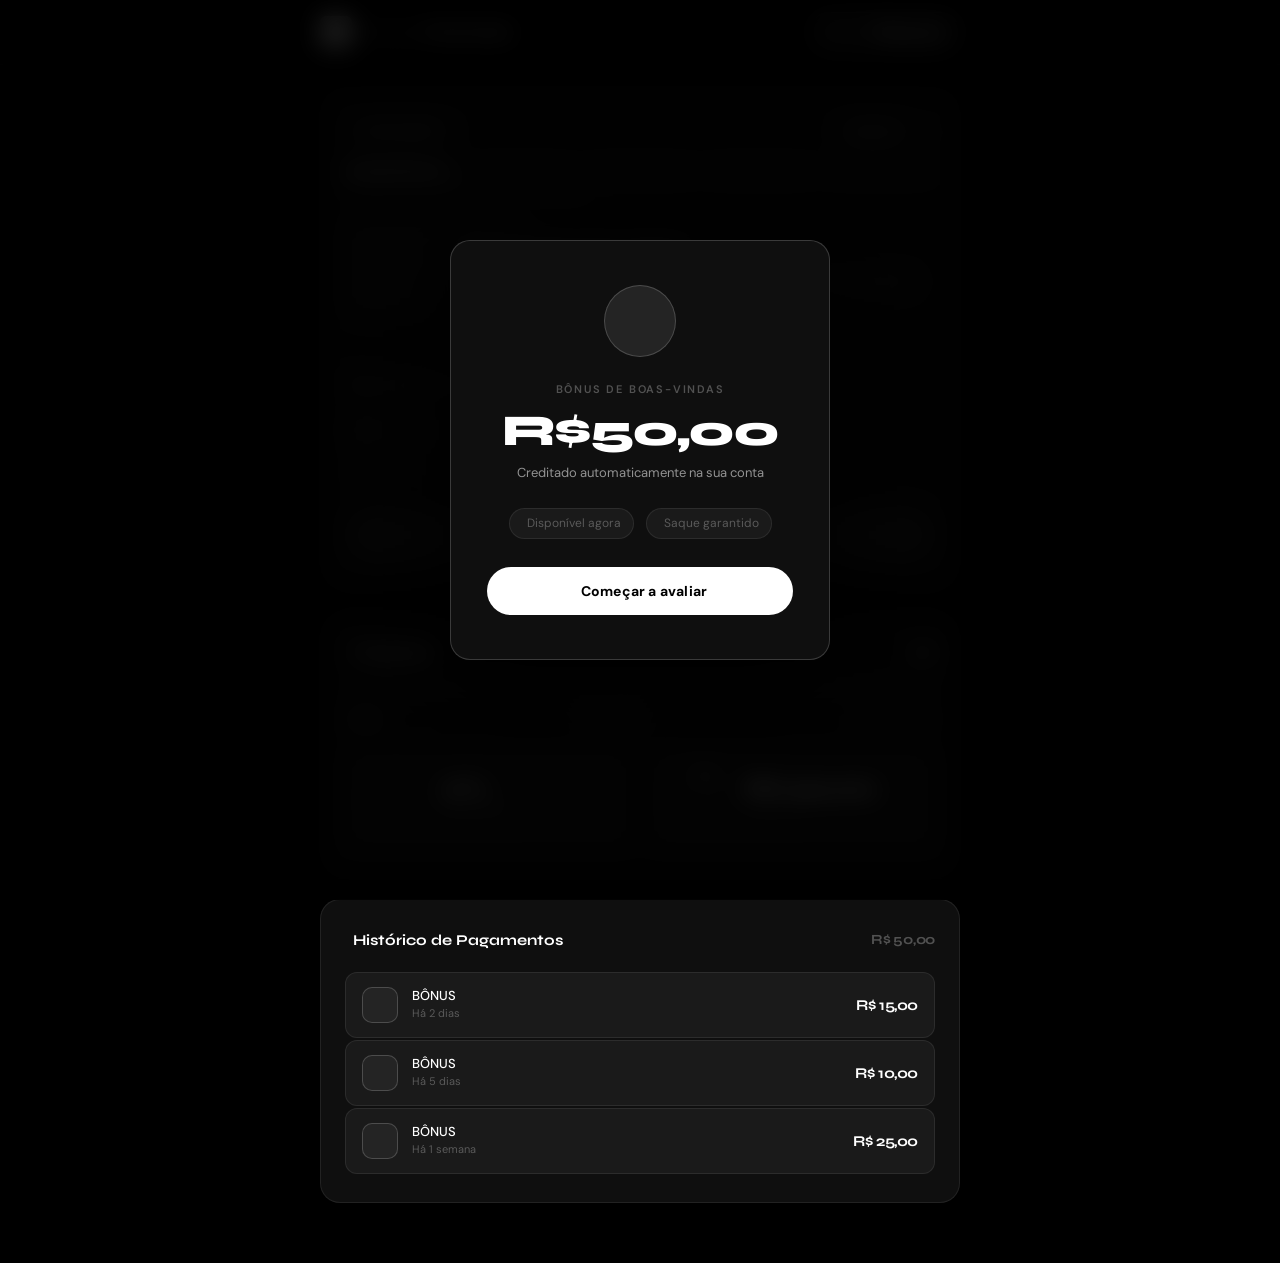
==== commit 60ef8f44: "att" ====
--- a/index.html
+++ b/index.html
@@ -27,7 +27,7 @@
   <header class="header" id="header">
     <div class="header-inner">
       <div class="logo">
-        <span class="logo-icon"><i class="ri-medal-line"></i></span>
+        <img src="logo.png" alt="Logo" style="height: 32px; width: auto; object-fit: contain; border-radius: 6px;" />
         <span class="logo-text">Pesquisa <strong>Premiada</strong></span>
       </div>
       <div class="header-right">
